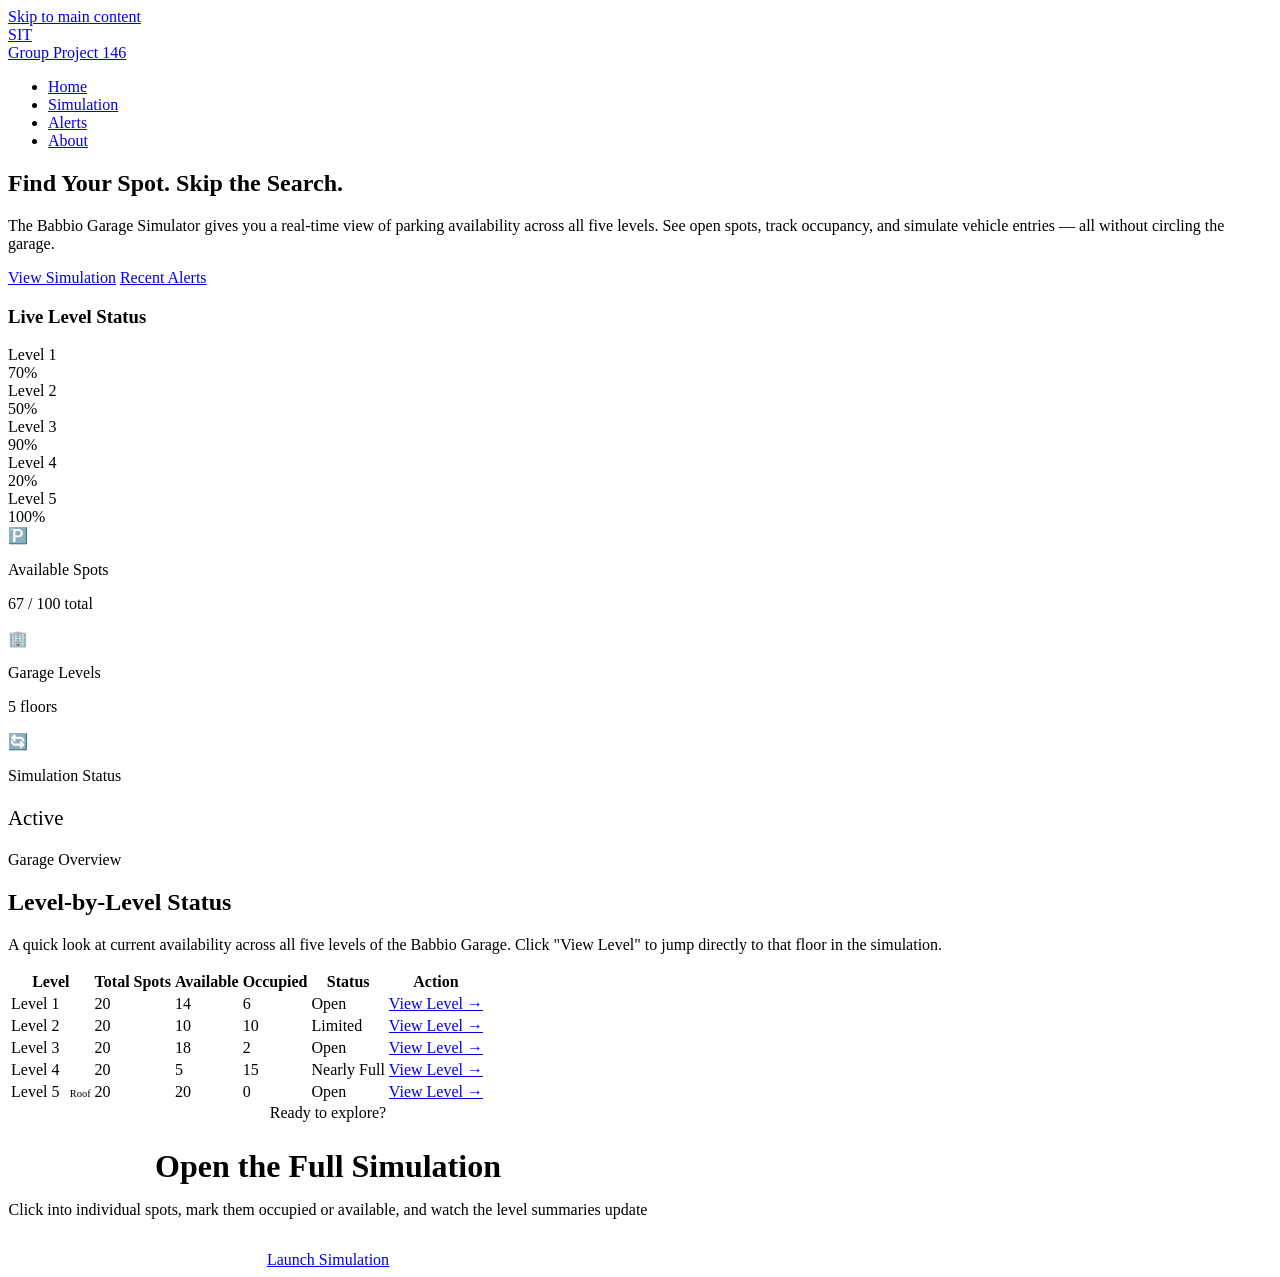
==== index.html @ bc555cfc "index.html(hompage)" ====
<!DOCTYPE html>
<html lang="en">
<head>
  <meta charset="UTF-8" />
  <meta name="viewport" content="width=device-width, initial-scale=1.0" />
  <meta name="description" content="Babbio Parking Garage Simulator — find available spots across all 5 levels in real time." />
  <title>Home | Babbio Parking Simulator</title>
  <link rel="stylesheet" href="css/styles.css" />
</head>
<body>

  <a href="#main-content" class="skip-link">Skip to main content</a>

  
  <nav class="navbar" aria-label="Main navigation">
    <div class="navbar__inner">
      <a href="index.html" class="navbar__brand" aria-label="Babbio Parking Simulator Home">
        <div class="navbar__brand-icon" aria-hidden="true">
          <span>SIT</span>
        </div>
        <span class="navbar__brand-name">Group Project 146</span>
      </a>
      <ul class="navbar__links" role="list">
        <li><a href="index.html" class="active" aria-current="page">Home</a></li>
        <li><a href="simulation.html">Simulation</a></li>
        <li><a href="alerts.html">Alerts</a></li>
        <li><a href="about.html">About</a></li>
      </ul>
    </div>
  </nav>

  <main id="main-content">

   
    <section class="hero" aria-labelledby="hero-title">
      <div class="hero__inner">
        <div class="hero__text">
          <h1 class="hero__title" id="hero-title">
            Find Your Spot.
            <span>Skip the Search.</span>
          </h1>
          <p class="hero__description">
            The Babbio Garage Simulator gives you a real-time view of parking availability
            across all five levels. See open spots, track occupancy, and simulate vehicle
            entries — all without circling the garage.
          </p>
          <div class="hero__actions">
            <a href="simulation.html" class="btn btn-primary btn-lg">View Simulation</a>
            <a href="alerts.html" class="btn btn-secondary btn-lg">Recent Alerts</a>
          </div>
        </div>

        <div class="hero__visual" aria-hidden="true">
          <div class="hero__garage-diagram">
            <h3>Live Level Status</h3>
            <div class="hero__level-bars">

              <div class="hero__level-bar">
                <span class="hero__level-label">Level 1</span>
                <div class="hero__level-track">
                  <div class="hero__level-fill fill-green" style="width:70%;">70%</div>
                </div>
              </div>

              <div class="hero__level-bar">
                <span class="hero__level-label">Level 2</span>
                <div class="hero__level-track">
                  <div class="hero__level-fill fill-yellow" style="width:50%;">50%</div>
                </div>
              </div>

              <div class="hero__level-bar">
                <span class="hero__level-label">Level 3</span>
                <div class="hero__level-track">
                  <div class="hero__level-fill fill-green" style="width:90%;">90%</div>
                </div>
              </div>

              <div class="hero__level-bar">
                <span class="hero__level-label">Level 4</span>
                <div class="hero__level-track">
                  <div class="hero__level-fill fill-red" style="width:20%;">20%</div>
                </div>
              </div>

              <div class="hero__level-bar">
                <span class="hero__level-label">Level 5</span>
                <div class="hero__level-track">
                  <div class="hero__level-fill fill-green" style="width:100%;">100%</div>
                </div>
              </div>

            </div>
          </div>
        </div>
      </div>
    </section>

    
    <div class="container">
      <div class="summary-cards" aria-label="Garage summary statistics">

        <article class="summary-card">
          <div class="summary-card__icon" aria-hidden="true">🅿️</div>
          <div>
            <p class="summary-card__label">Available Spots</p>
            <p class="summary-card__value">67 <span>/ 100 total</span></p>
          </div>
        </article>

        <article class="summary-card">
          <div class="summary-card__icon" aria-hidden="true">🏢</div>
          <div>
            <p class="summary-card__label">Garage Levels</p>
            <p class="summary-card__value">5 <span>floors</span></p>
          </div>
        </article>

        <article class="summary-card">
          <div class="summary-card__icon" aria-hidden="true">🔄</div>
          <div>
            <p class="summary-card__label">Simulation Status</p>
            <p class="summary-card__value" style="font-size:1.3rem;">Active</p>
          </div>
        </article>

      </div>
    </div>

  
    <section class="section" aria-labelledby="levels-title">
      <div class="container">

        <header class="section__header">
          <span class="section__label">Garage Overview</span>
          <h2 class="section__title" id="levels-title">Level-by-Level Status</h2>
          <p class="section__subtitle">
            A quick look at current availability across all five levels of the Babbio Garage.
            Click "View Level" to jump directly to that floor in the simulation.
          </p>
        </header>

        <div class="level-table-wrap">
          <table class="level-table">
            <thead>
              <tr>
                <th scope="col">Level</th>
                <th scope="col">Total Spots</th>
                <th scope="col">Available</th>
                <th scope="col">Occupied</th>
                <th scope="col">Status</th>
                <th scope="col">Action</th>
              </tr>
            </thead>
            <tbody>
              <tr>
                <td class="level-name">Level 1</td>
                <td class="num">20</td>
                <td class="num available-num">14</td>
                <td class="num occupied-num">6</td>
                <td><span class="badge badge-green">Open</span></td>
                <td><a href="simulation.html#level-1" class="view-link">View Level →</a></td>
              </tr>
              <tr>
                <td class="level-name">Level 2</td>
                <td class="num">20</td>
                <td class="num available-num">10</td>
                <td class="num occupied-num">10</td>
                <td><span class="badge badge-yellow">Limited</span></td>
                <td><a href="simulation.html#level-2" class="view-link">View Level →</a></td>
              </tr>
              <tr>
                <td class="level-name">Level 3</td>
                <td class="num">20</td>
                <td class="num available-num">18</td>
                <td class="num occupied-num">2</td>
                <td><span class="badge badge-green">Open</span></td>
                <td><a href="simulation.html#level-3" class="view-link">View Level →</a></td>
              </tr>
              <tr>
                <td class="level-name">Level 4</td>
                <td class="num">20</td>
                <td class="num available-num">5</td>
                <td class="num occupied-num">15</td>
                <td><span class="badge badge-red">Nearly Full</span></td>
                <td><a href="simulation.html#level-4" class="view-link">View Level →</a></td>
              </tr>
              <tr>
                <td class="level-name">Level 5 <span class="badge badge-gray" style="margin-left:0.4rem;font-size:0.65rem;">Roof</span></td>
                <td class="num">20</td>
                <td class="num available-num">20</td>
                <td class="num occupied-num">0</td>
                <td><span class="badge badge-green">Open</span></td>
                <td><a href="simulation.html#level-5" class="view-link">View Level →</a></td>
              </tr>
            </tbody>
          </table>
        </div>

      </div>
    </section>

  
    <section class="section section--tint" aria-labelledby="cta-title">
      <div class="container" style="text-align:center; max-width:640px;">
        <span class="section__label">Ready to explore?</span>
        <h2 class="section__title" id="cta-title" style="font-size:2rem; margin-bottom:1rem;">
          Open the Full Simulation
        </h2>
        <p style="color:var(--color-text-muted); margin-bottom:2rem; font-size:1rem;">
          Click into individual spots, mark them occupied or available, and watch the
          level summaries update
        </p>
        <a href="simulation.html" class="btn btn-primary btn-lg">Launch Simulation</a>
      </div>
    </section>

  </main>

</body>
</html>
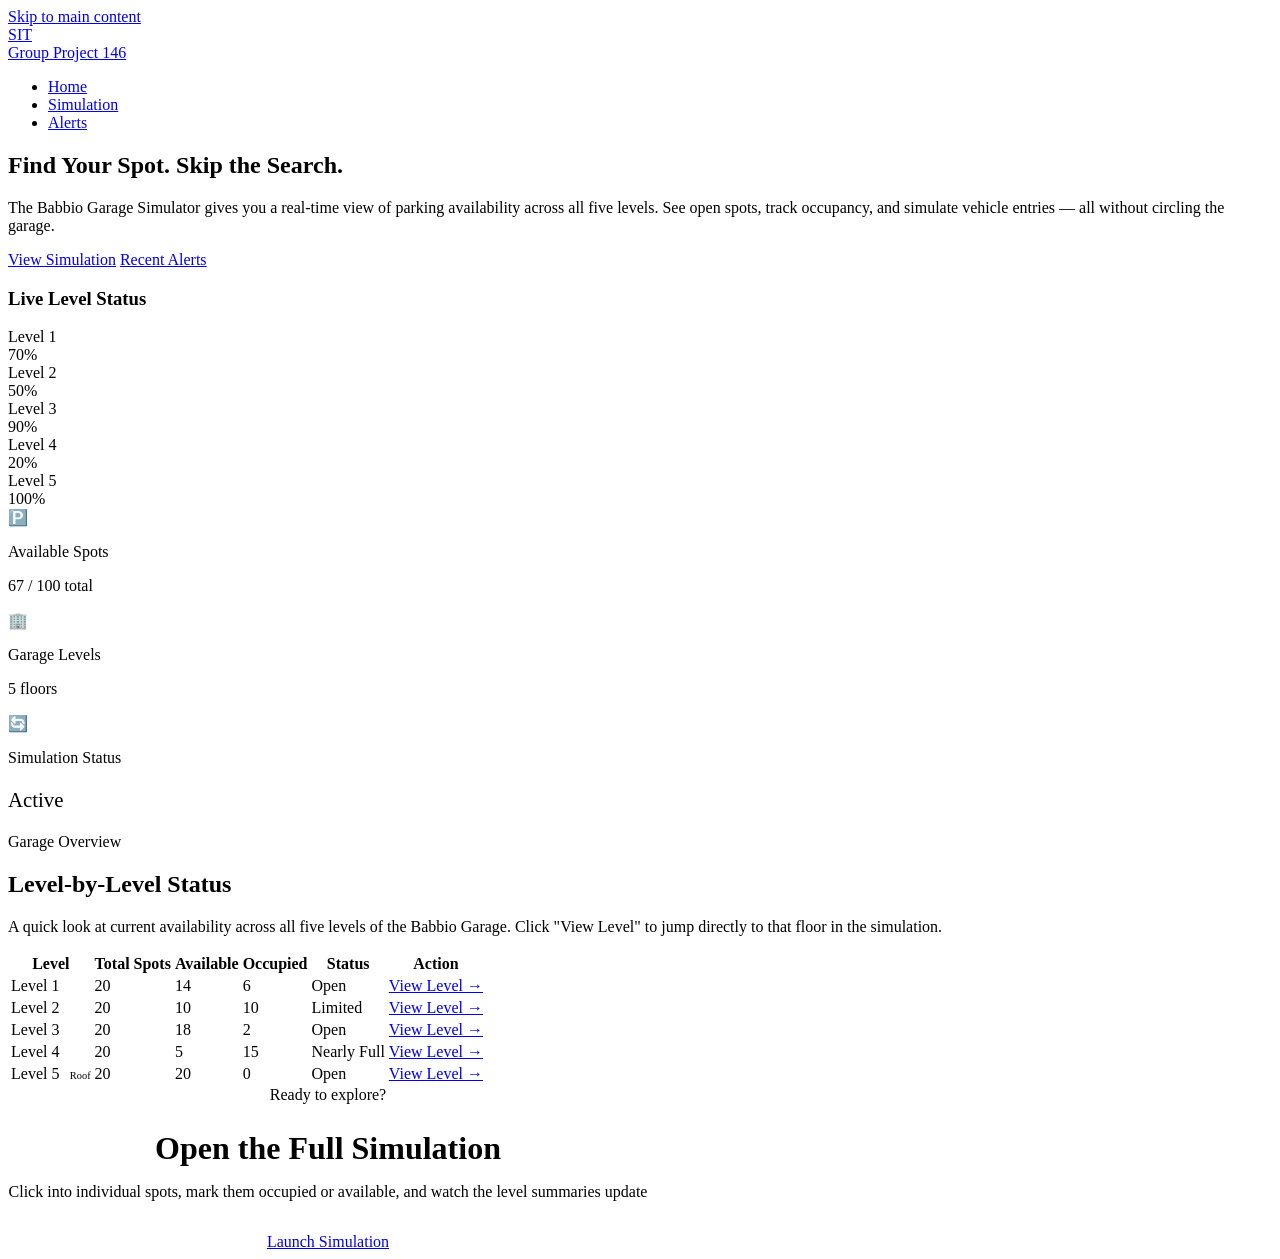
==== commit c35d5070: "Update index.html" ====
--- a/index.html
+++ b/index.html
@@ -24,7 +24,6 @@
         <li><a href="index.html" class="active" aria-current="page">Home</a></li>
         <li><a href="simulation.html">Simulation</a></li>
         <li><a href="alerts.html">Alerts</a></li>
-        <li><a href="about.html">About</a></li>
       </ul>
     </div>
   </nav>
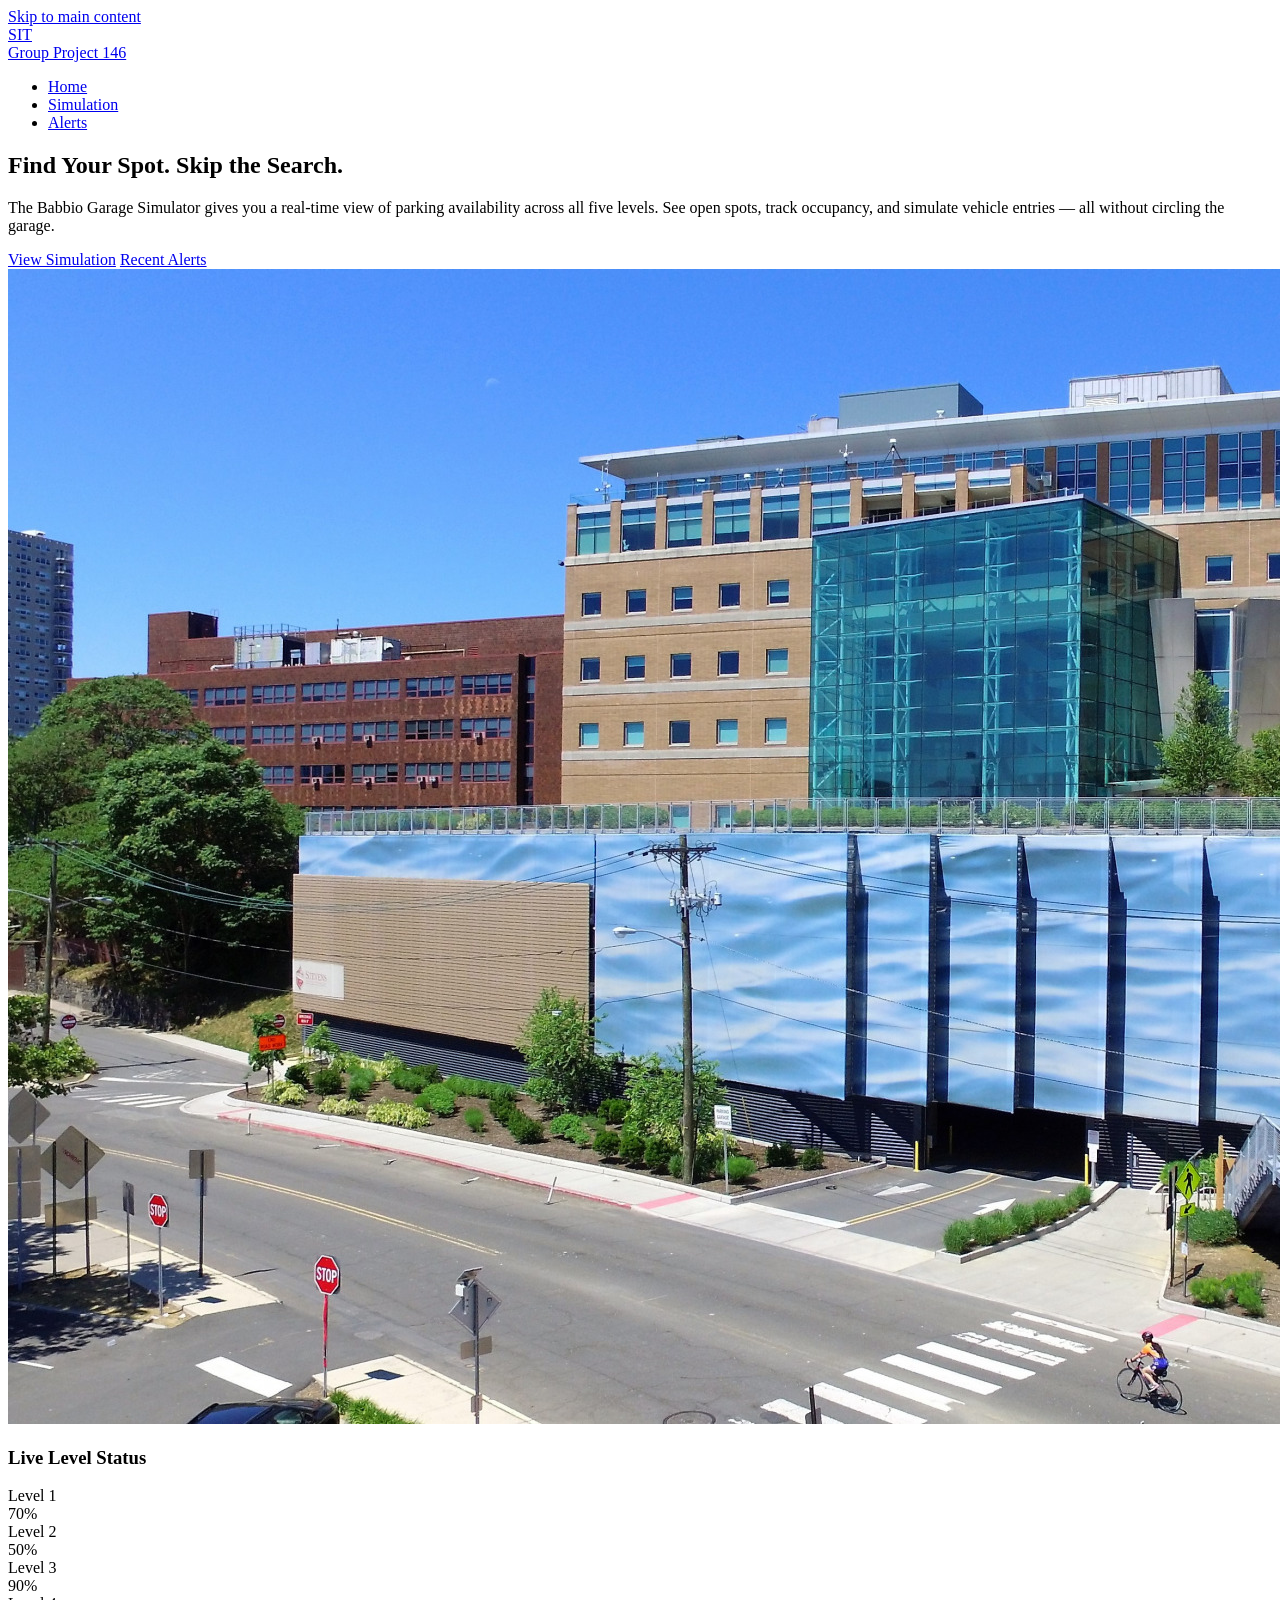
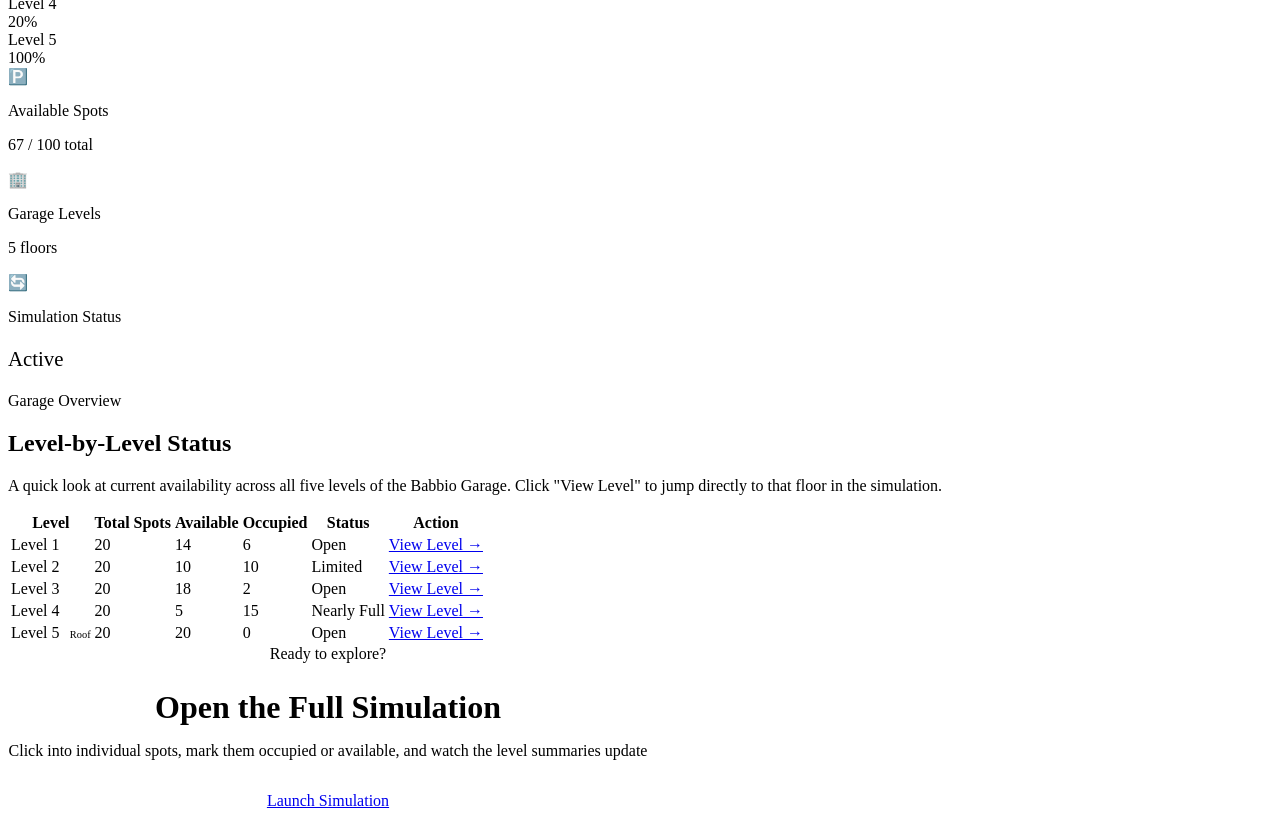
==== commit 763e89f2: "Add image for Babbio Parking Garage" ====
--- a/index.html
+++ b/index.html
@@ -50,6 +50,7 @@
         </div>
 
         <div class="hero__visual" aria-hidden="true">
+        <img src="babbiogarage.jpg" alt="Babbio Parking Garage" class="hero__image">
           <div class="hero__garage-diagram">
             <h3>Live Level Status</h3>
             <div class="hero__level-bars">
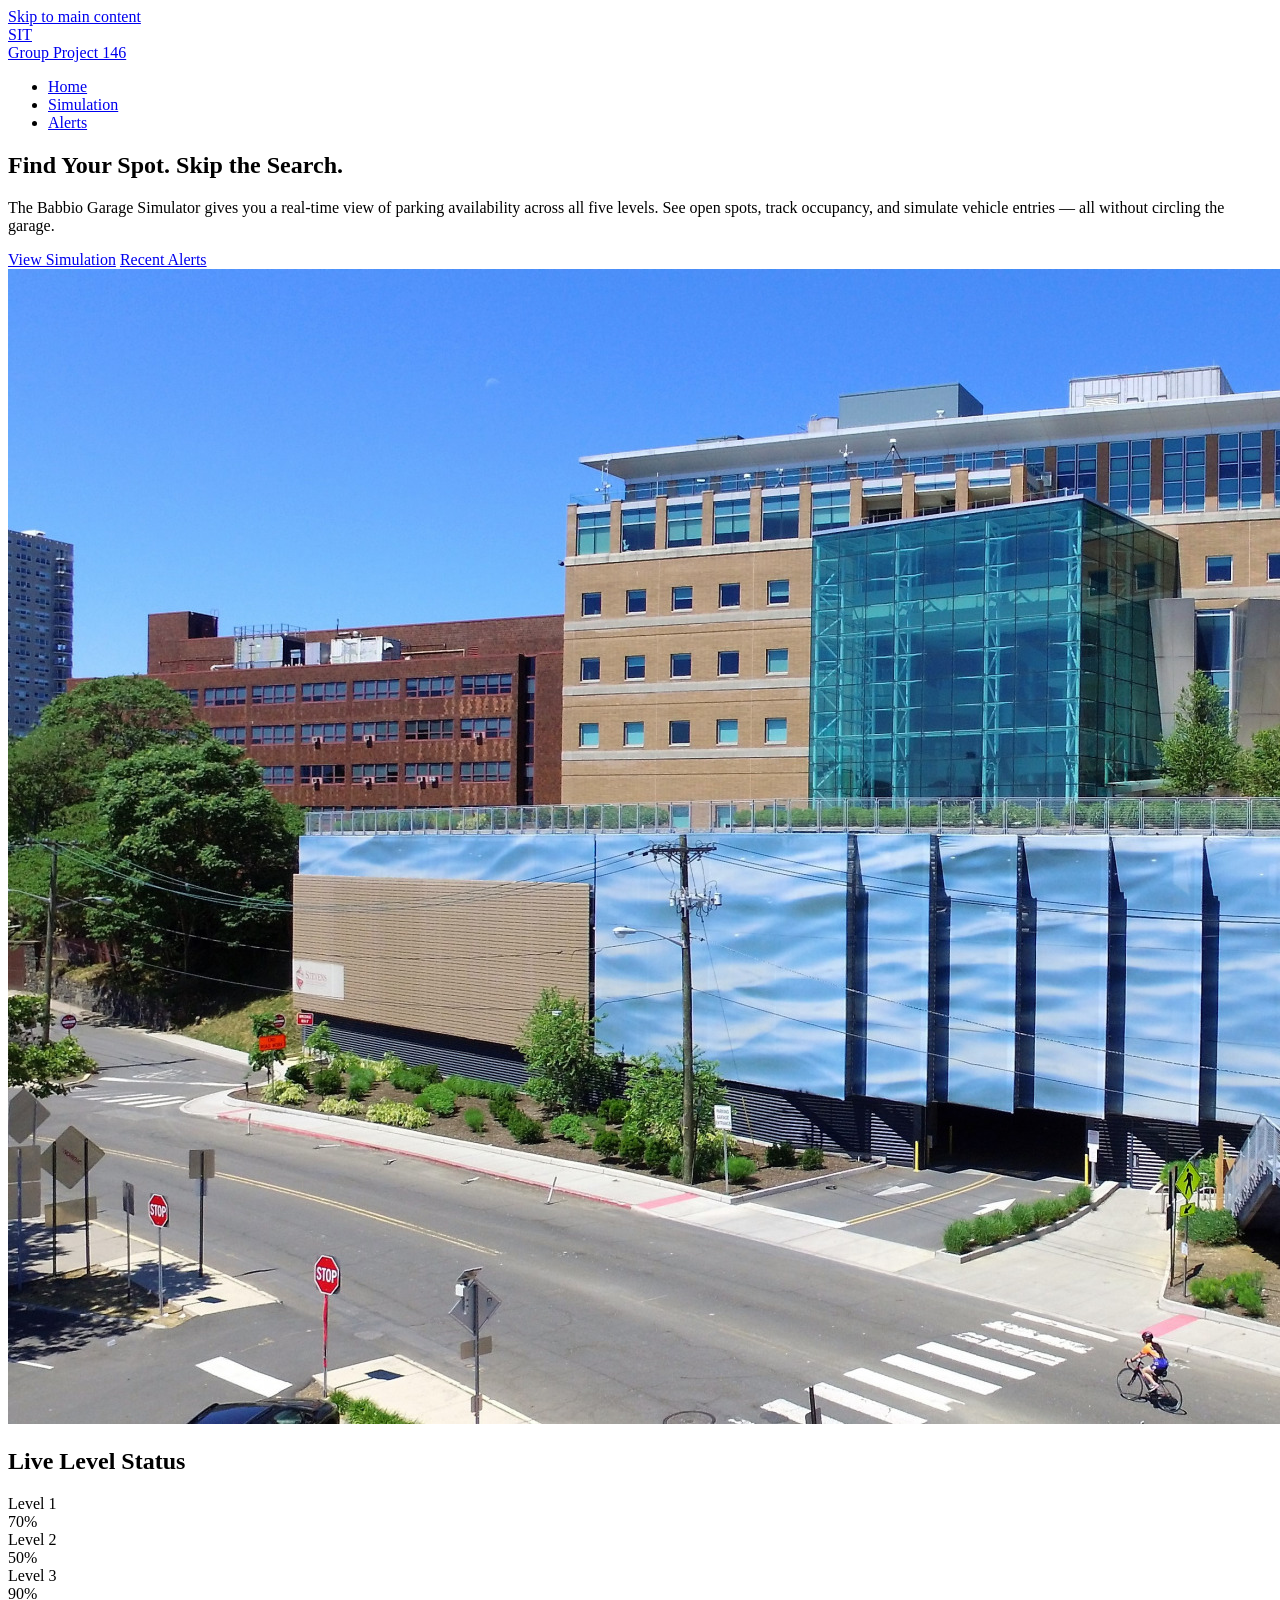
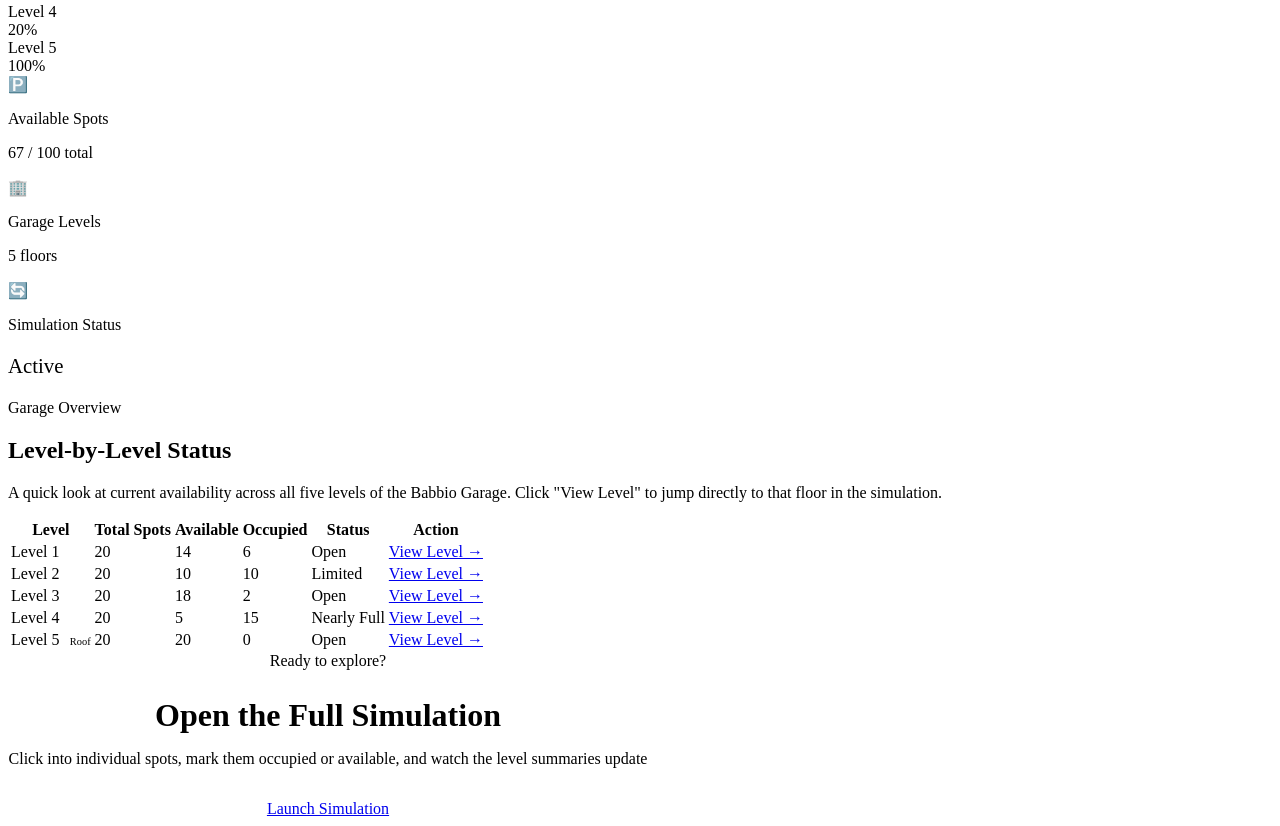
==== commit 19634fef: "Update index.html" ====
--- a/index.html
+++ b/index.html
@@ -1,17 +1,16 @@
 <!DOCTYPE html>
 <html lang="en">
 <head>
-  <meta charset="UTF-8" />
-  <meta name="viewport" content="width=device-width, initial-scale=1.0" />
-  <meta name="description" content="Babbio Parking Garage Simulator — find available spots across all 5 levels in real time." />
+  <meta charset="UTF-8">
+  <meta name="viewport" content="width=device-width, initial-scale=1.0">
+  <meta name="description" content="Babbio Parking Garage Simulator — find available spots across all 5 levels in real time.">
   <title>Home | Babbio Parking Simulator</title>
-  <link rel="stylesheet" href="css/styles.css" />
+  <link rel="stylesheet" href="css/styles.css">
 </head>
 <body>
 
   <a href="#main-content" class="skip-link">Skip to main content</a>
 
-  
   <nav class="navbar" aria-label="Main navigation">
     <div class="navbar__inner">
       <a href="index.html" class="navbar__brand" aria-label="Babbio Parking Simulator Home">
@@ -20,7 +19,7 @@
         </div>
         <span class="navbar__brand-name">Group Project 146</span>
       </a>
-      <ul class="navbar__links" role="list">
+      <ul class="navbar__links">
         <li><a href="index.html" class="active" aria-current="page">Home</a></li>
         <li><a href="simulation.html">Simulation</a></li>
         <li><a href="alerts.html">Alerts</a></li>
@@ -30,7 +29,6 @@
 
   <main id="main-content">
 
-   
     <section class="hero" aria-labelledby="hero-title">
       <div class="hero__inner">
         <div class="hero__text">
@@ -50,9 +48,9 @@
         </div>
 
         <div class="hero__visual" aria-hidden="true">
-        <img src="babbiogarage.jpg" alt="Babbio Parking Garage" class="hero__image">
+          <img src="babbiogarage.jpg" alt="Babbio Parking Garage" class="hero__image">
           <div class="hero__garage-diagram">
-            <h3>Live Level Status</h3>
+            <h2>Live Level Status</h2>
             <div class="hero__level-bars">
 
               <div class="hero__level-bar">
@@ -96,38 +94,36 @@
       </div>
     </section>
 
-    
     <div class="container">
-      <div class="summary-cards" aria-label="Garage summary statistics">
-
-        <article class="summary-card">
+      <section class="summary-cards" aria-label="Garage summary statistics">
+
+        <div class="summary-card">
           <div class="summary-card__icon" aria-hidden="true">🅿️</div>
           <div>
             <p class="summary-card__label">Available Spots</p>
             <p class="summary-card__value">67 <span>/ 100 total</span></p>
           </div>
-        </article>
-
-        <article class="summary-card">
+        </div>
+
+        <div class="summary-card">
           <div class="summary-card__icon" aria-hidden="true">🏢</div>
           <div>
             <p class="summary-card__label">Garage Levels</p>
             <p class="summary-card__value">5 <span>floors</span></p>
           </div>
-        </article>
-
-        <article class="summary-card">
+        </div>
+
+        <div class="summary-card">
           <div class="summary-card__icon" aria-hidden="true">🔄</div>
           <div>
             <p class="summary-card__label">Simulation Status</p>
             <p class="summary-card__value" style="font-size:1.3rem;">Active</p>
           </div>
-        </article>
-
-      </div>
+        </div>
+
+      </section>
     </div>
 
-  
     <section class="section" aria-labelledby="levels-title">
       <div class="container">
 
@@ -200,7 +196,6 @@
       </div>
     </section>
 
-  
     <section class="section section--tint" aria-labelledby="cta-title">
       <div class="container" style="text-align:center; max-width:640px;">
         <span class="section__label">Ready to explore?</span>
